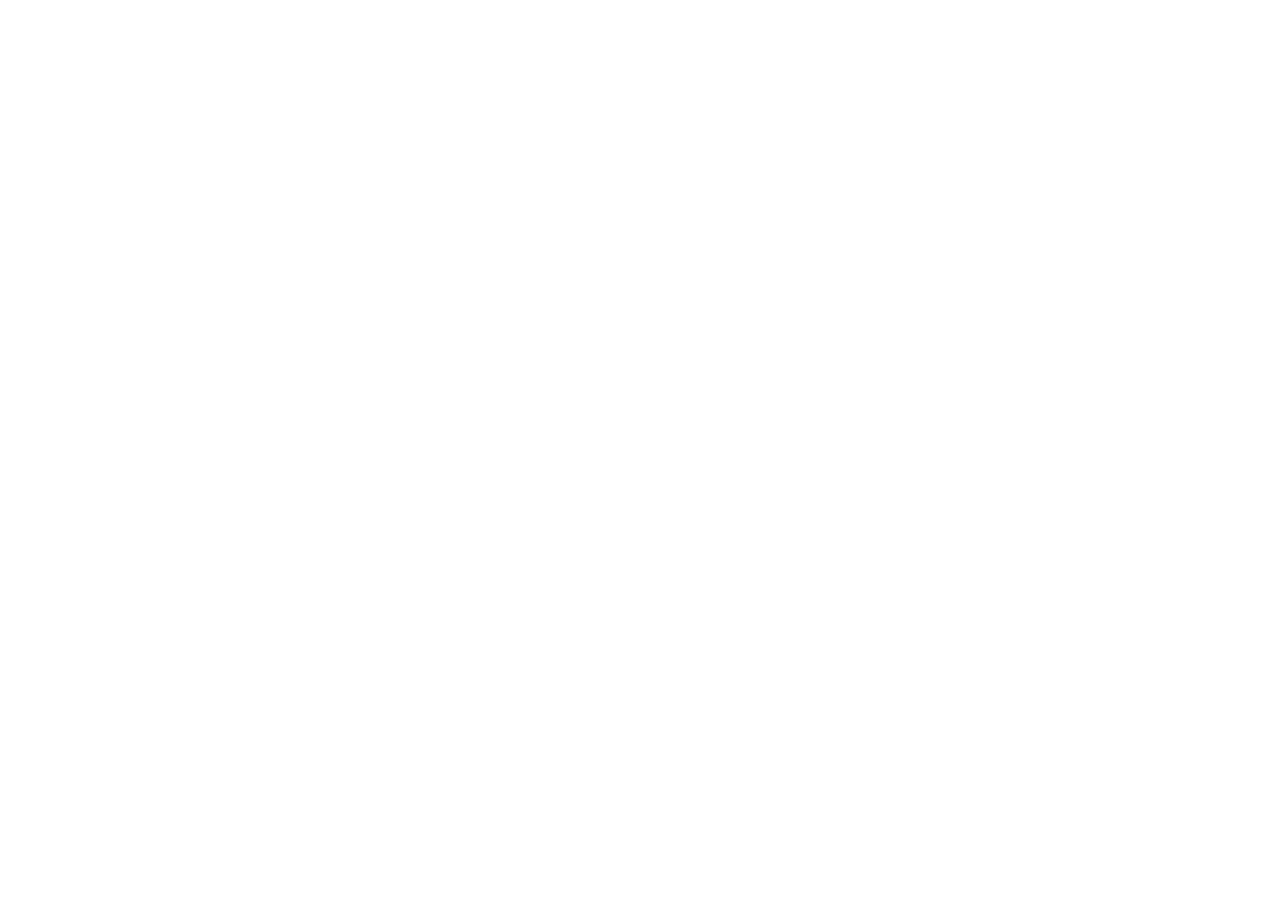
==== index.html @ d2f9a91a "criei a página principal" ====
<!DOCTYPE html>
<html lang="pt-br">
<head>
    <meta charset="UTF-8">
    <meta name="viewport" content="width=device-width, initial-scale=1.0">
    <link rel="shortcut icon" href="favicon.ico" type="image/x-icon">
    <title>Projeto Redes Sociais</title>
</head>
<body>
    
</body>
</html>
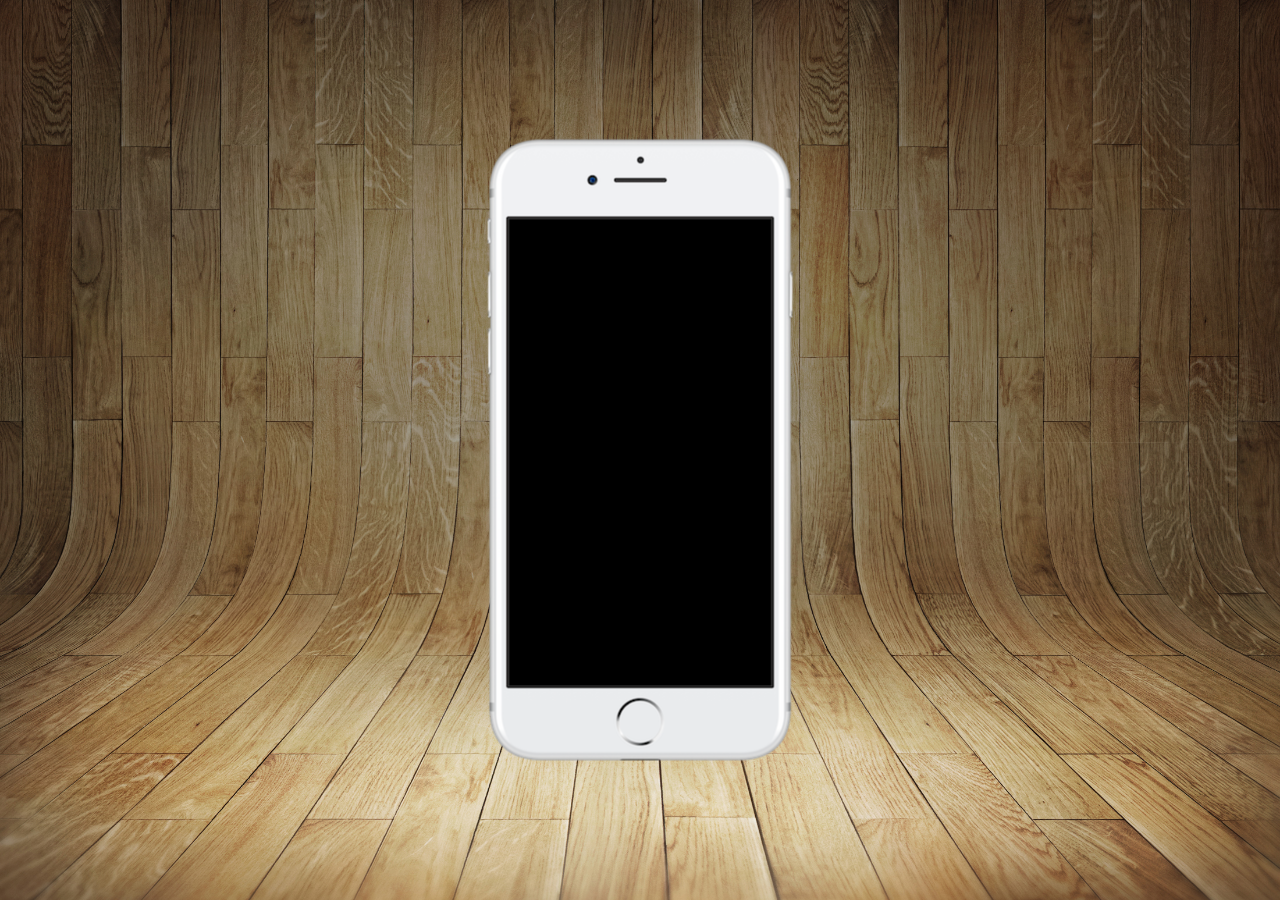
==== commit 2d14809a: "criação de estilo para  a página" ====
--- a/index.html
+++ b/index.html
@@ -3,10 +3,18 @@
 <head>
     <meta charset="UTF-8">
     <meta name="viewport" content="width=device-width, initial-scale=1.0">
+    <link rel="stylesheet" href="estilos/style.css">
     <link rel="shortcut icon" href="favicon.ico" type="image/x-icon">
     <title>Projeto Redes Sociais</title>
 </head>
 <body>
-    
+    <main>
+        <section id="cellphone">
+
+        </section>
+        <section id="social-media">
+
+        </section>
+    </main>  
 </body>
 </html>--- a/estilos/style.css
+++ b/estilos/style.css
@@ -0,0 +1,36 @@
+@charset "UTF-8";
+
+* {
+    margin: 0px;
+    padding: 0px;
+    font-family: Arial, Helvetica, sans-serif;
+}
+
+html, body {
+    height: 100vh;
+    width: 100vw;
+    background-color: black;
+}
+
+body {
+    background: url('../imagens/fundo-madeira.jpg') no-repeat top center;
+    background-size: cover;
+    background-attachment: fixed;
+}
+
+main {
+    position: relative;
+    height: 100vh;
+    
+}
+    
+section#cellphone {
+    position: absolute;
+    top: 50%;
+    left: 50%;
+    transform: translate(-50%, -50%);
+
+    height: 627px;
+    width: 311px;
+    background: url('../imagens/frame-iphone.png') no-repeat;
+}
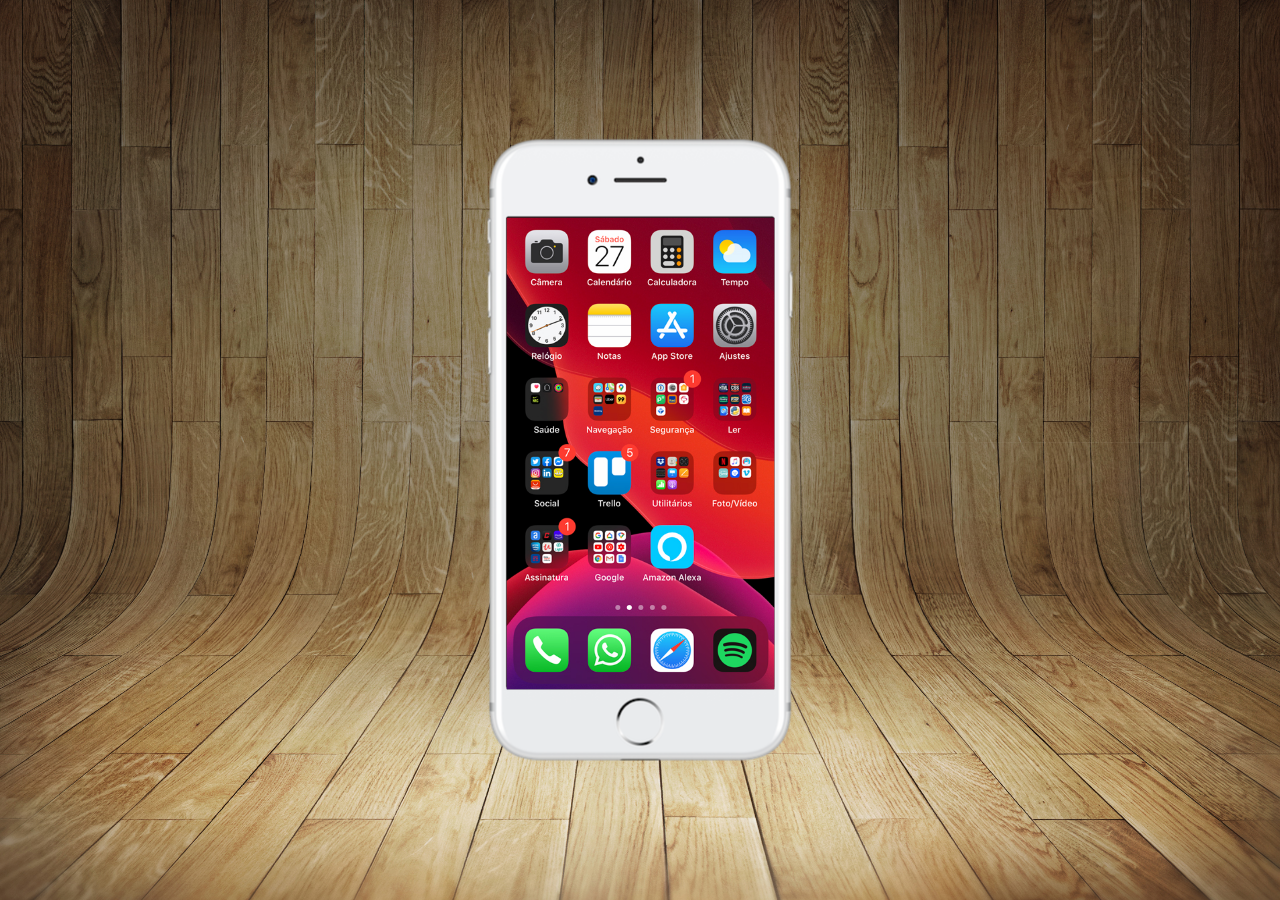
==== commit 31c17c8b: "criei a tela home" ====
--- a/index.html
+++ b/index.html
@@ -10,7 +10,7 @@
 <body>
     <main>
         <section id="cellphone">
-
+            <iframe src="home.html" name="tela" id="tela" frameborder="0"></iframe>
         </section>
         <section id="social-media">
 
--- a/estilos/style.css
+++ b/estilos/style.css
@@ -34,3 +34,11 @@
     width: 311px;
     background: url('../imagens/frame-iphone.png') no-repeat;
 }
+
+iframe#tela {
+    position: relative;
+    top: 81px;
+    left: 22px;
+    width: 268px;
+    height: 472px;
+}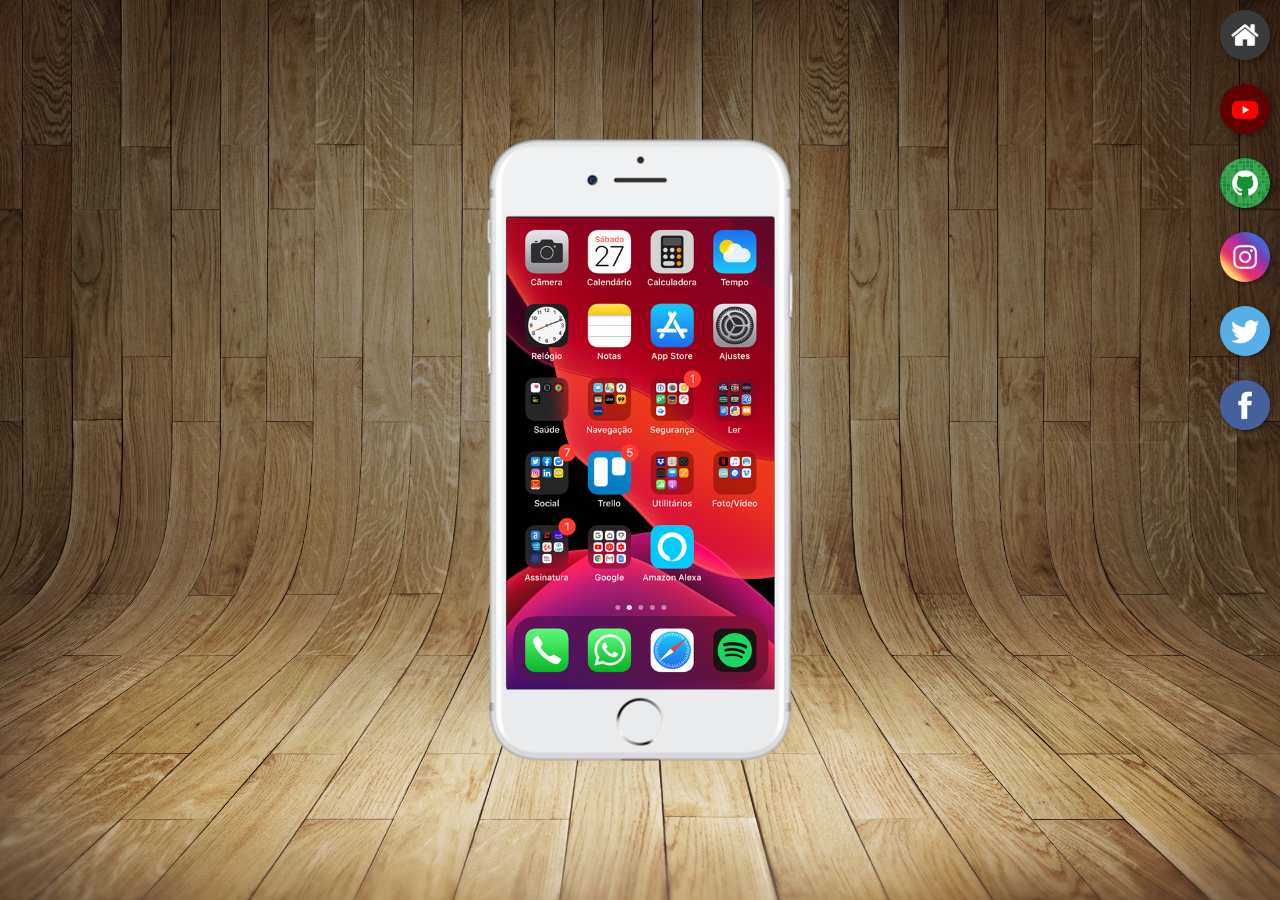
==== commit 0e550090: "Criei botões na lateral" ====
--- a/index.html
+++ b/index.html
@@ -10,10 +10,17 @@
 <body>
     <main>
         <section id="cellphone">
-            <iframe src="home.html" name="tela" id="tela" frameborder="0"></iframe>
+            <iframe src="home.html" name="tela" id="tela" frameborder="0">
+                <p>Seu navegador não é compatível com isso.</p>
+            </iframe>
         </section>
         <section id="social-media">
-
+            <a href="" target="tela"><img src="imagens/logo-home.jpg" alt="Home"></a>
+            <a href="" target="tela"><img src="imagens/logo-youtube.jpg" alt="YouTube"></a>
+            <a href="" target="tela"><img src="imagens/logo-github.jpg" alt="GitHub"></a>
+            <a href="" target="tela"><img src="imagens/logo-instagram.jpg" alt="Instagram"></a>
+            <a href="" target="tela"><img src="imagens/logo-twitter.jpg" alt="Twitter"></a>
+            <a href="" target="tela"><img src="imagens/logo-facebook.jpg" alt="Facebook"></a>
         </section>
     </main>  
 </body>
--- a/estilos/style.css
+++ b/estilos/style.css
@@ -41,4 +41,25 @@
     left: 22px;
     width: 268px;
     height: 472px;
+}
+
+section#social-media {
+    display: flex;
+    flex-direction: column;
+    align-items: end;
+}
+
+section#social-media img {
+    width: 50px;
+    margin: 10px;
+    border-radius: 50%;
+    box-shadow: 2px 2px 5px rgba(0, 0, 0, 0.404);
+    box-sizing: border-box;
+}
+
+section#social-media img:hover {
+    border: 2px solid rgba(255, 255, 255, 0.637);
+    transform: translate(-3px, -3px);
+    box-shadow: 5px 5px 10px rgba(0, 0, 0, 0.658);
+    transition: transform 200ms, border 700ms;
 }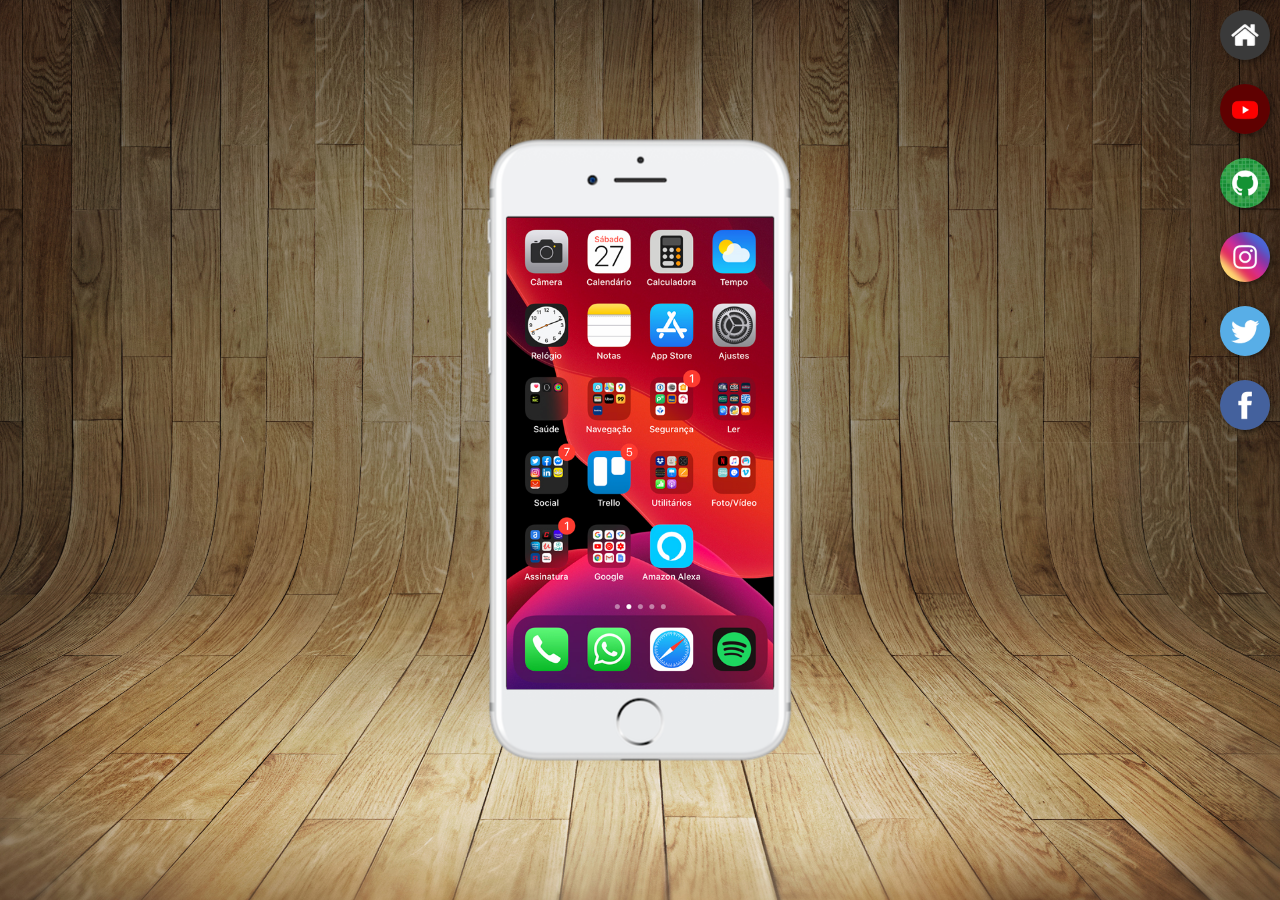
==== commit 523e14eb: "redes sociais criadas" ====
--- a/index.html
+++ b/index.html
@@ -15,12 +15,12 @@
             </iframe>
         </section>
         <section id="social-media">
-            <a href="" target="tela"><img src="imagens/logo-home.jpg" alt="Home"></a>
-            <a href="" target="tela"><img src="imagens/logo-youtube.jpg" alt="YouTube"></a>
-            <a href="" target="tela"><img src="imagens/logo-github.jpg" alt="GitHub"></a>
-            <a href="" target="tela"><img src="imagens/logo-instagram.jpg" alt="Instagram"></a>
-            <a href="" target="tela"><img src="imagens/logo-twitter.jpg" alt="Twitter"></a>
-            <a href="" target="tela"><img src="imagens/logo-facebook.jpg" alt="Facebook"></a>
+            <a href="home.html" target="tela"><img src="imagens/logo-home.jpg" alt="Home"></a>
+            <a href="youtube.html" target="tela"><img src="imagens/logo-youtube.jpg" alt="YouTube"></a>
+            <a href="github.html" target="tela"><img src="imagens/logo-github.jpg" alt="GitHub"></a>
+            <a href="instagram.html" target="tela"><img src="imagens/logo-instagram.jpg" alt="Instagram"></a>
+            <a href="twitter.html" target="tela"><img src="imagens/logo-twitter.jpg" alt="Twitter"></a>
+            <a href="facebook.html" target="tela"><img src="imagens/logo-facebook.jpg" alt="Facebook"></a>
         </section>
     </main>  
 </body>
--- a/estilos/style.css
+++ b/estilos/style.css
@@ -39,7 +39,7 @@
     position: relative;
     top: 81px;
     left: 22px;
-    width: 268px;
+    width: 267px;
     height: 472px;
 }
 
